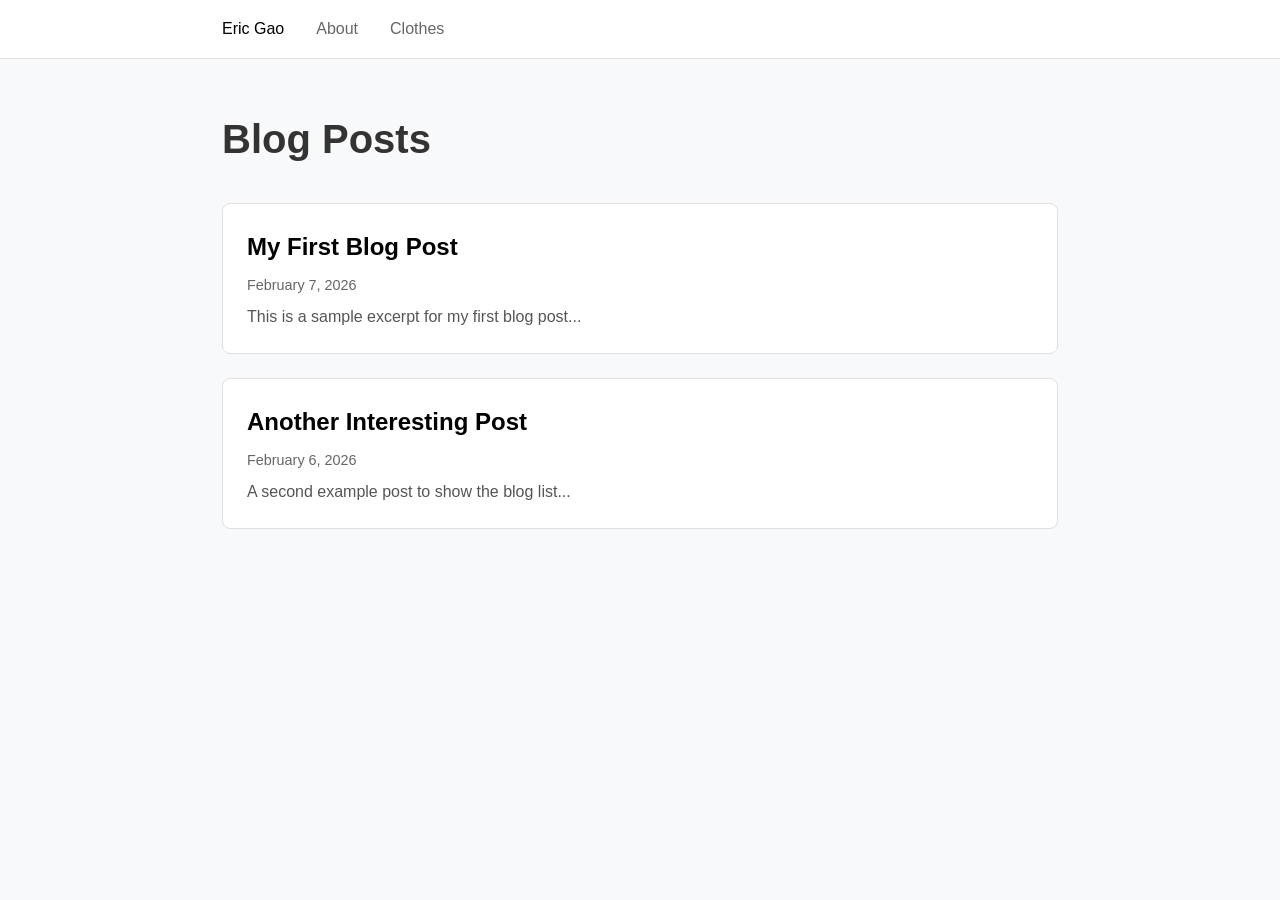
==== index.html @ 520d810b "init" ====
<!DOCTYPE html>
<html lang="en">
<head>
    <meta charset="UTF-8">
    <meta name="viewport" content="width=device-width, initial-scale=1.0">
    <title>Eric Gao</title>
    <link rel="stylesheet" href="styles.css">
</head>
<body>
    <nav class="navbar">
        <div class="nav-container">
            <a href="index.html" class="nav-link active">Eric Gao</a>
            <a href="about.html" class="nav-link">About</a>
            <a href="clothes.html" class="nav-link">Clothes</a>
        </div>
    </nav>

    <main class="container">
        <h1>Blog Posts</h1>
        <div class="blog-list" id="blogList">
            <!-- Blog posts will be loaded here -->
        </div>
    </main>

    <script src="script.js"></script>
</body>
</html>
---- styles.css ----
* {
    margin: 0;
    padding: 0;
    box-sizing: border-box;
}

body {
    font-family: -apple-system, BlinkMacSystemFont, 'Segoe UI', Roboto, Oxygen, Ubuntu, Cantarell, sans-serif;
    line-height: 1.6;
    color: #333;
    background-color: #f8f9fa;
}

.navbar {
    background-color: #fff;
    border-bottom: 1px solid #e0e0e0;
    padding: 1rem 0;
    position: sticky;
    top: 0;
    z-index: 100;
}

.nav-container {
    max-width: 900px;
    margin: 0 auto;
    padding: 0 2rem;
    display: flex;
    gap: 2rem;
}

.nav-link {
    text-decoration: none;
    color: #666;
    font-weight: 500;
    transition: color 0.3s ease;
}

.nav-link:hover {
    color: #000;
}

.nav-link.active {
    color: #000;
}

.container {
    max-width: 900px;
    margin: 0 auto;
    padding: 3rem 2rem;
}

h1 {
    font-size: 2.5rem;
    margin-bottom: 2rem;
    font-weight: 600;
}

h2 {
    font-size: 2rem;
    margin-bottom: 1.5rem;
    font-weight: 600;
}

.blog-list {
    display: flex;
    flex-direction: column;
    gap: 1.5rem;
}

.blog-item {
    background-color: #fff;
    padding: 1.5rem;
    border-radius: 8px;
    text-decoration: none;
    color: inherit;
    display: block;
    transition: transform 0.2s ease, box-shadow 0.2s ease;
    border: 1px solid #e0e0e0;
}

.blog-item:hover {
    transform: translateY(-2px);
    box-shadow: 0 4px 12px rgba(0, 0, 0, 0.1);
}

.blog-item h3 {
    font-size: 1.5rem;
    margin-bottom: 0.5rem;
    color: #000;
}

.blog-item .date {
    font-size: 0.9rem;
    color: #666;
    margin-bottom: 0.5rem;
}

.blog-item .excerpt {
    color: #555;
    line-height: 1.5;
}

.blog-content {
    background-color: #fff;
    padding: 3rem;
    border-radius: 8px;
    margin-top: 2rem;
    border: 1px solid #e0e0e0;
}

.blog-content h1 {
    margin-bottom: 1rem;
}

.blog-content .meta {
    color: #666;
    font-size: 0.95rem;
    margin-bottom: 2rem;
    padding-bottom: 1rem;
    border-bottom: 1px solid #e0e0e0;
}

.blog-content p {
    margin-bottom: 1.5rem;
}

.blog-content img,
.blog-content video {
    max-width: 100%;
    height: auto;
    border-radius: 4px;
    margin: 2rem 0;
}

.blog-content a {
    color: #0066cc;
    text-decoration: none;
}

.blog-content a:hover {
    text-decoration: underline;
}

.about-content,
.clothes-content {
    background-color: #fff;
    padding: 3rem;
    border-radius: 8px;
    margin-top: 2rem;
    border: 1px solid #e0e0e0;
    line-height: 1.8;
}

.about-content p,
.clothes-content p {
    margin-bottom: 1.5rem;
}

@media (max-width: 768px) {
    .container {
        padding: 2rem 1rem;
    }

    .nav-container {
        padding: 0 1rem;
        gap: 1.5rem;
    }

    .blog-content,
    .about-content,
    .clothes-content {
        padding: 2rem 1.5rem;
    }

    h1 {
        font-size: 2rem;
    }
}
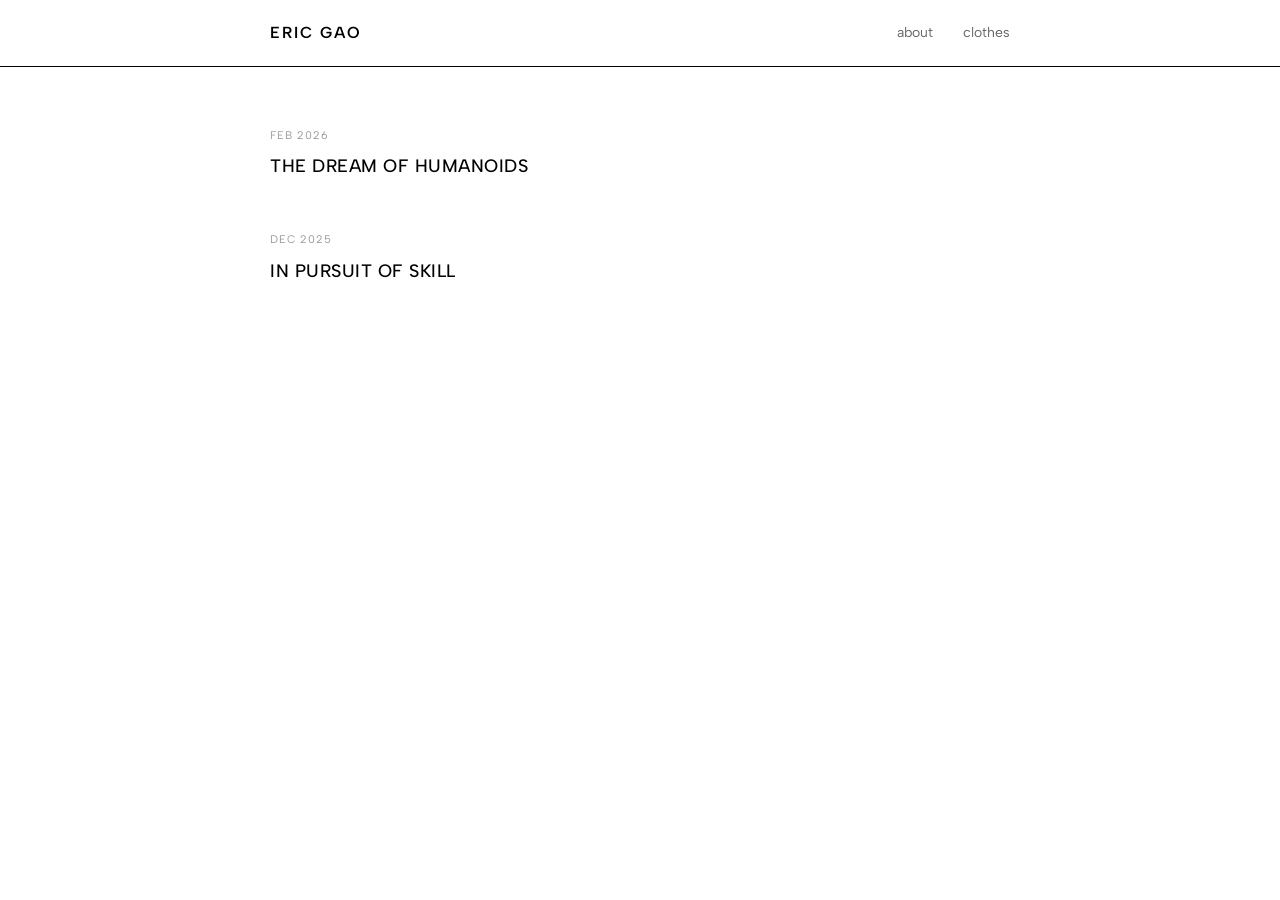
==== commit 713db676: "much better with ai" ====
--- a/index.html
+++ b/index.html
@@ -3,25 +3,33 @@
 <head>
     <meta charset="UTF-8">
     <meta name="viewport" content="width=device-width, initial-scale=1.0">
-    <title>Eric Gao</title>
+    <title>ERIC GAO</title>
+    <link rel="preconnect" href="https://fonts.googleapis.com">
+    <link rel="preconnect" href="https://fonts.gstatic.com" crossorigin>
+    <link href="https://fonts.googleapis.com/css2?family=Albert+Sans:wght@300;400;500;600&display=swap" rel="stylesheet">
     <link rel="stylesheet" href="styles.css">
 </head>
 <body>
     <nav class="navbar">
         <div class="nav-container">
-            <a href="index.html" class="nav-link active">Eric Gao</a>
-            <a href="about.html" class="nav-link">About</a>
-            <a href="clothes.html" class="nav-link">Clothes</a>
+            <a href="index.html" class="nav-logo">ERIC GAO</a>
+            <div class="nav-links">
+                <a href="about.html">about</a>
+                <a href="clothes.html">clothes</a>
+            </div>
         </div>
     </nav>
 
-    <main class="container">
-        <h1>Blog Posts</h1>
-        <div class="blog-list" id="blogList">
-            <!-- Blog posts will be loaded here -->
-        </div>
+    <main class="content">
+        <article class="blog-preview">
+            <p class="date">FEB 2026</p>
+            <h1 class="title"><a href="blog-post-2.html">THE DREAM OF HUMANOIDS</a></h1>
+        </article>
+
+        <article class="blog-preview">
+            <p class="date">DEC 2025</p>
+            <h1 class="title"><a href="blog-post-1.html">IN PURSUIT OF SKILL</a></h1>
+        </article>
     </main>
-
-    <script src="script.js"></script>
 </body>
 </html>
--- a/styles.css
+++ b/styles.css
@@ -5,174 +5,238 @@
 }
 
 body {
-    font-family: -apple-system, BlinkMacSystemFont, 'Segoe UI', Roboto, Oxygen, Ubuntu, Cantarell, sans-serif;
+    font-family: 'Albert Sans', sans-serif;
+    background-color: #ffffff;
+    color: #000;
     line-height: 1.6;
-    color: #333;
-    background-color: #f8f9fa;
-}
-
+}
+
+/* Navigation */
 .navbar {
     background-color: #fff;
-    border-bottom: 1px solid #e0e0e0;
-    padding: 1rem 0;
+    border-bottom: 1px solid #000;
+    padding: 20px 0;
     position: sticky;
     top: 0;
     z-index: 100;
 }
 
 .nav-container {
-    max-width: 900px;
+    max-width: 800px;
     margin: 0 auto;
-    padding: 0 2rem;
+    padding: 0 30px;
     display: flex;
-    gap: 2rem;
-}
-
-.nav-link {
+    justify-content: space-between;
+    align-items: center;
+}
+
+.nav-logo {
+    font-size: 16px;
+    font-weight: 600;
+    letter-spacing: 2px;
     text-decoration: none;
-    color: #666;
+    color: #000;
+}
+
+.nav-links {
+    display: flex;
+    gap: 30px;
+}
+
+.nav-links a {
+    text-decoration: none;
+    color: #666;
+    font-size: 14px;
+    font-weight: 400;
+    transition: color 0.3s;
+}
+
+.nav-links a:hover {
+    color: #000;
+}
+
+/* Main Content */
+.content {
+    max-width: 800px;
+    margin: 60px auto;
+    padding: 0 30px;
+}
+
+/* Blog Preview */
+.blog-preview {
+    margin-bottom: 50px;
+}
+
+.date {
+    color: #999;
+    font-size: 11px;
+    letter-spacing: 1px;
+    margin-bottom: 8px;
+    font-weight: 400;
+}
+
+.title {
+    font-size: 18px;
     font-weight: 500;
-    transition: color 0.3s ease;
-}
-
-.nav-link:hover {
-    color: #000;
-}
-
-.nav-link.active {
-    color: #000;
-}
-
-.container {
-    max-width: 900px;
-    margin: 0 auto;
-    padding: 3rem 2rem;
-}
-
-h1 {
-    font-size: 2.5rem;
-    margin-bottom: 2rem;
+    letter-spacing: 0.5px;
+}
+
+.title a {
+    text-decoration: none;
+    color: #000;
+    transition: color 0.3s;
+}
+
+.title a:hover {
+    color: #666;
+}
+
+/* About Page */
+.about-container {
+    max-width: 800px;
+    margin: 60px auto;
+    padding: 0 30px;
+}
+
+.photo-grid {
+    display: grid;
+    grid-template-columns: repeat(3, 1fr);
+    gap: 20px;
+    margin-bottom: 40px;
+}
+
+.photo-grid img {
+    width: 100%;
+    height: auto;
+    display: block;
+    border: 9px solid #000;
+}
+
+.about-content {
+    margin-top: 30px;
+}
+
+.about-content ul {
+    list-style: none;
+    margin-top: 20px;
+}
+
+.about-content li {
+    margin-bottom: 15px;
+    font-size: 14px;
+    line-height: 1.8;
+}
+
+.about-content li::before {
+    content: "• ";
+    margin-right: 8px;
+}
+
+.about-content strong {
     font-weight: 600;
 }
 
-h2 {
-    font-size: 2rem;
-    margin-bottom: 1.5rem;
+/* Clothes Page */
+.clothes-container {
+    max-width: 800px;
+    margin: 60px auto;
+    padding: 0 30px;
+}
+
+.product-grid {
+    display: grid;
+    grid-template-columns: repeat(2, 1fr);
+    gap: 30px;
+    margin-bottom: 30px;
+}
+
+.product-item {
+    border: 9px solid #000;
+    padding: 20px;
+    background: #fff;
+}
+
+.product-item img {
+    width: 100%;
+    height: auto;
+    display: block;
+}
+
+.coming-soon {
+    text-align: center;
+    color: #666;
+    font-size: 14px;
+    margin-top: 30px;
+}
+
+/* Blog Post Page */
+.blog-post {
+    max-width: 800px;
+    margin: 60px auto;
+    padding: 0 30px;
+}
+
+.blog-post .date {
+    margin-bottom: 8px;
+}
+
+.blog-post h1 {
+    font-size: 24px;
     font-weight: 600;
-}
-
-.blog-list {
-    display: flex;
-    flex-direction: column;
-    gap: 1.5rem;
-}
-
-.blog-item {
-    background-color: #fff;
-    padding: 1.5rem;
-    border-radius: 8px;
-    text-decoration: none;
-    color: inherit;
-    display: block;
-    transition: transform 0.2s ease, box-shadow 0.2s ease;
-    border: 1px solid #e0e0e0;
-}
-
-.blog-item:hover {
-    transform: translateY(-2px);
-    box-shadow: 0 4px 12px rgba(0, 0, 0, 0.1);
-}
-
-.blog-item h3 {
-    font-size: 1.5rem;
-    margin-bottom: 0.5rem;
-    color: #000;
-}
-
-.blog-item .date {
-    font-size: 0.9rem;
-    color: #666;
-    margin-bottom: 0.5rem;
-}
-
-.blog-item .excerpt {
-    color: #555;
-    line-height: 1.5;
+    margin-bottom: 30px;
+    letter-spacing: 0.5px;
 }
 
 .blog-content {
-    background-color: #fff;
-    padding: 3rem;
-    border-radius: 8px;
-    margin-top: 2rem;
-    border: 1px solid #e0e0e0;
-}
-
-.blog-content h1 {
-    margin-bottom: 1rem;
-}
-
-.blog-content .meta {
-    color: #666;
-    font-size: 0.95rem;
-    margin-bottom: 2rem;
-    padding-bottom: 1rem;
-    border-bottom: 1px solid #e0e0e0;
+    font-size: 15px;
+    line-height: 1.8;
+    color: #333;
 }
 
 .blog-content p {
-    margin-bottom: 1.5rem;
+    margin-bottom: 20px;
+}
+
+.blog-content a {
+    color: #000;
+    text-decoration: underline;
+}
+
+.blog-content a:hover {
+    color: #666;
 }
 
 .blog-content img,
 .blog-content video {
     max-width: 100%;
     height: auto;
-    border-radius: 4px;
-    margin: 2rem 0;
-}
-
-.blog-content a {
-    color: #0066cc;
-    text-decoration: none;
-}
-
-.blog-content a:hover {
-    text-decoration: underline;
-}
-
-.about-content,
-.clothes-content {
-    background-color: #fff;
-    padding: 3rem;
-    border-radius: 8px;
-    margin-top: 2rem;
-    border: 1px solid #e0e0e0;
-    line-height: 1.8;
-}
-
-.about-content p,
-.clothes-content p {
-    margin-bottom: 1.5rem;
-}
-
+    margin: 30px 0;
+    display: block;
+}
+
+.blog-content iframe {
+    max-width: 100%;
+    margin: 30px 0;
+}
+
+/* Responsive */
 @media (max-width: 768px) {
-    .container {
-        padding: 2rem 1rem;
-    }
-
+    .photo-grid {
+        grid-template-columns: 1fr;
+    }
+    
+    .product-grid {
+        grid-template-columns: 1fr;
+    }
+    
     .nav-container {
-        padding: 0 1rem;
-        gap: 1.5rem;
-    }
-
-    .blog-content,
-    .about-content,
-    .clothes-content {
-        padding: 2rem 1.5rem;
-    }
-
-    h1 {
-        font-size: 2rem;
-    }
-}
+        padding: 0 20px;
+    }
+    
+    .content,
+    .about-container,
+    .clothes-container,
+    .blog-post {
+        padding: 0 20px;
+    }
+}
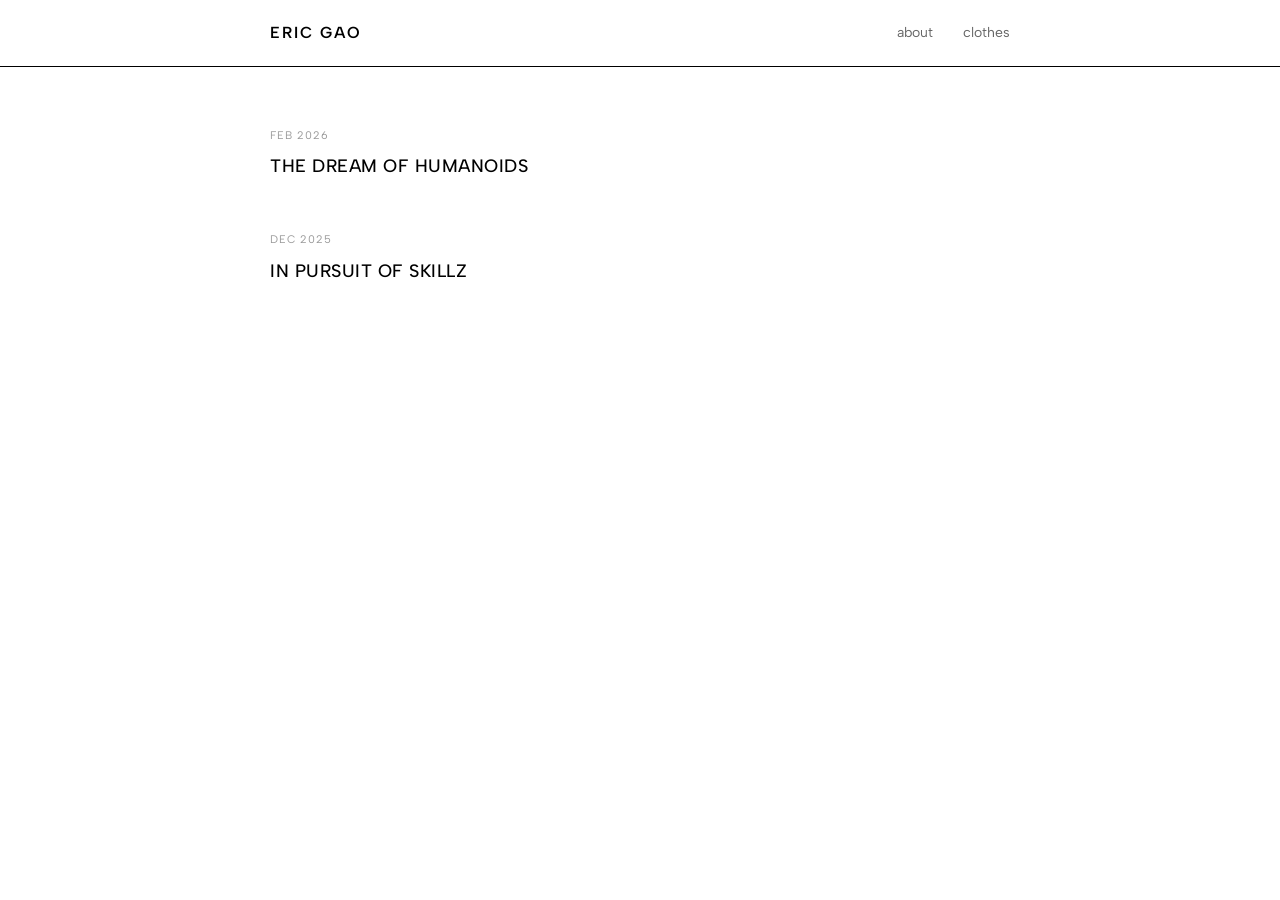
==== commit 79808e18: "rename" ====
--- a/index.html
+++ b/index.html
@@ -28,7 +28,7 @@
 
         <article class="blog-preview">
             <p class="date">DEC 2025</p>
-            <h1 class="title"><a href="blog-post-1.html">IN PURSUIT OF SKILL</a></h1>
+            <h1 class="title"><a href="blog-post-1.html">IN PURSUIT OF SKILLZ</a></h1>
         </article>
     </main>
 </body>
